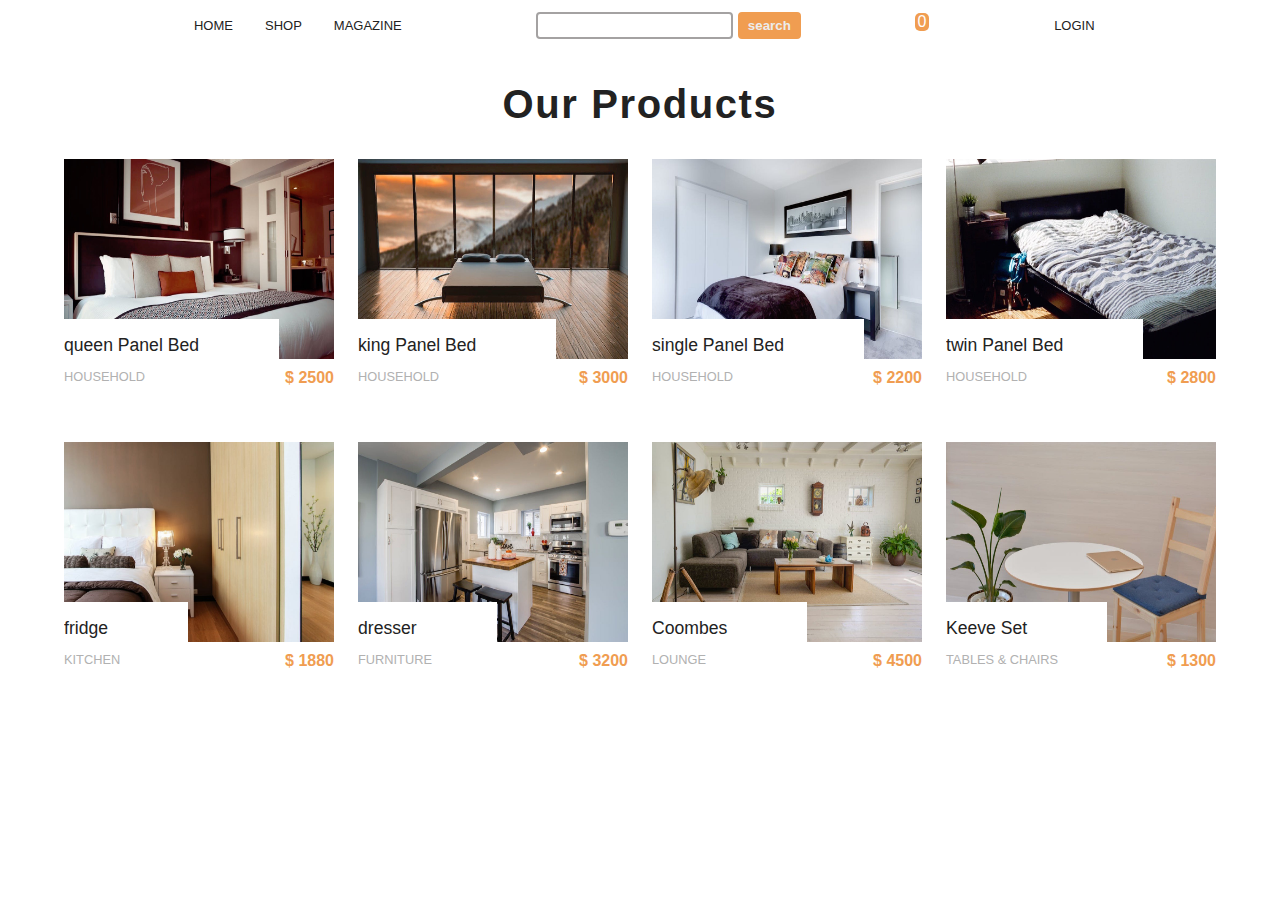
==== Housing-Products/index.html @ 1217d070 "Add files via upload" ====
<!DOCTYPE html>
<html lang="en">
  <head>
    <meta charset="UTF-8" />
    <meta name="viewport" content="width=device-width, initial-scale=1.0" />
    <link rel="stylesheet" href="./style.css" />
    <!-- <link
      rel="stylesheet"
      href="https://use.fontawesome.com/releases/v5.6.1/css/all.css"
      integrity="sha384-gfdkjb5BdAXd+lj+gudLWI+BXq4IuLW5IT+brZEZsLFm++aCMlF1V92rMkPaX4PP"
      crossorigin="anonymous"
    /> -->

    <link rel="stylesheet" href="https://cdnjs.cloudflare.com/ajax/libs/font-awesome/6.1.1/css/all.min.css" integrity="sha512-KfkfwYDsLkIlwQp6LFnl8zNdLGxu9YAA1QvwINks4PhcElQSvqcyVLLD9aMhXd13uQjoXtEKNosOWaZqXgel0g==" crossorigin="anonymous" referrerpolicy="no-referrer" />
    <title>House Needs</title>
  </head>
  <body>
    <nav class="navbar">
      <div class="navbar-center">
            <span class="nav-icon">
                <i class="fas fa-bars"></i>
            </span>
            <ul>
                <li><a href="#Home">HOME</a></li>
                <li><a href="#Shop">SHOP</a></li>
                <li><a href="#Magazine">MAGAZINE</a></li>
            </ul>
            <div class="searchbar">
                <span><i class="fa-solid fa-magnifying-glass"></i></span>
                <input type="text">
                
                <button class="search">search</button>
            </div>
            <div class="cart-btn">
                <span ><i class="fas fa-cart-plus"></i></span></li>
                <div class="cart-items">0</div>
            </div>
            <a id="myBtn" class="login-link">LOGIN</a>
      </div>
    </nav>

    <section class="products">
        <div class="section-title">
            <h2>our products</h2>
        </div>
        <div class="products-center">
            <!-- product -->
            
        </div>
    </section>

    <!-- cart -->
    <div class="cart-overlay">
        <div class="cart">
            <span class="close-cart">
                <i class="fas fa-window-close"></i>
            </span>
            <h2>Your Cart</h2>
            <div class="cart-content">
                <!-- cart-item -->
            </div>
            <div class="cart-footer">
                <h3>Your Total: $ <span class="cart-total">0</span></h3>
                <button class="btn-buy">Buy</button>
                <div class="clear">
                    <button class="btn-clear">Clear Cart</button>
                </div>
            </div>
            
        </div>
    </div>

    <!-- Login Model -->
    <div class="login-modal">
        <div class="modal-content">
            <span class="close-modal"> <i class="fas fa-window-close"></i></span>
            <form action="" class="login">
                <label for="name">Username</label>
    
                <input type="text" name="name" id="name">
            
                <label for="password">Password</label>
        
                <input type="password" name="" id="password">
            
                <input type="submit">
            </form>
        </div>
    </div>

    <!-- Buy Modal -->
    <div class="buy-modal">
        <div class="buy-modal-content">
            <span class="close-buy-modal"> <i class="fas fa-window-close"></i></span>
            <h3>Here is your order summary</h3>
            <div class="buy-content">
                <!-- add cart content here -->
            </div>

            <div class="cart-footer">
                <h3>Your Total: $ <span class="total-Buy-Price">0</span></h3>
            </div>
            <br>
            <h3>Thank you for shopping with us !</h3>
        </div>
    </div>


    <script src="./script.js"></script>
  </body>
</html>
---- Housing-Products/style.css ----
@import url("https://fonts.googleapis.com/css?family=Lato:400,700");

:root {
  --rootblack: #222222;
  --rootwhite: #ffffff;
  --rootgrey: #ececec;
  --primarycolor: #f09d51;
  --rootspacing: 0.1rem;
  --mainTransition: all 0.3s linear;
}

* {
  margin: 0;
  padding: 0;
  box-sizing: border-box;
}

body {
  color: var(--rootblack);
  background: var(--rootwhite);
  font-family: "Source Sans Pro", Helvetica, Arial, sans-serif;
}

a {
  color: var(--rootblack);
  text-decoration: none;
  padding: 0 1rem;
  font-size: small;
}

/* navbar */
.navbar {
  position: sticky;
  top: 0;
  height: 50px;
  width: 100%;
  background: var(--rootwhite);
  display: flex;
  z-index: 1;
  align-items: center;
}

.navbar ul {
  display: flex;
  float: left;
  list-style: none;
  font-size: small;
}
.navbar ul span {
  font-size: medium;
}

.navbar-center {
  display: flex;
  align-items: center;
  width: 100%;
  max-width: 1170px;
  justify-content: space-around;
}
.nav-icon {
  font-size: 1.5rem;
}
.cart-btn {
  position: relative;
  cursor: pointer;
}
.cart-items {
  position: absolute;
  top: -12px;
  right: -10px;
  background: var(--primarycolor);
  color: var(--rootwhite);
  border-radius: 5px;
  padding: 0 3px;
}

/*End navbar */

/* products */
.products {
  padding: 2rem 0;
}

.section-title h2 {
  text-align: center;
  font-size: 2.5rem;
  margin-bottom: 2rem;
  text-transform: capitalize;
  letter-spacing: var(--rootspacing);
}
.products-center {
  width: 90vw;
  margin: 0 auto;
  max-width: 1170px;
  display: grid;
  grid-template-columns: repeat(auto-fit, minmax(260px, 1fr));
  grid-column-gap: 1.5rem;
  grid-row-gap: 2 rem;
}
.img-container {
  position: relative;
  overflow: hidden;
}
.product-img {
  display: block;
  width: 100%;
  min-height: 200px;
  transition: var(--mainTransition);
}
.bag-btn {
  position: absolute;
  top: 10%;
  right: 0;
  background: var(--primarycolor);
  font-weight: bold;
  text-transform: uppercase;
  padding: 0.75rem 0.5rem;
  border: none;
  cursor: pointer;
  transform: translateX(101%);
  letter-spacing: var(--rootspacing);
  transition: var(--mainTransition);
  border-radius: 3px;
}

.fa-shopping-cart {
  margin-right: 5px;
}

.bag-btn:hover {
  color: var(--rootwhite);
}
.img-container:hover .bag-btn {
  transform: translateX(0);
}
.img-container:hover .product-img {
  opacity: 0.5;
}
.product p {
  text-transform: capitalize;
  position: absolute;
  padding: 1rem 5rem 1rem 0rem;
  font-size: 1.1rem;
  top: 80%;
  left: 0;
  background: var(--rootwhite);
}

.light {
  text-transform: uppercase;
  float: left;
  margin: 10px 0;
  font-weight: lighter;
  font-size: 0.8rem;
  color: #b1b1b1;
}
.price {
  color: var(--primarycolor);
  margin-top: 10px;
  float: right;
}

.star {
  clear: both;
  /* padding: 10px 0; */
  margin-bottom: 3rem;
}

/* cart */
.cart-overlay {
  position: fixed;
  top: 0;
  right: 0;
  height: 100%;
  width: 100%;
  z-index: 2;
  background: rgb(254, 157, 81, 0.5);
  transition: var(--mainTransition);
  visibility: hidden;
}
.cart {
  position: fixed;
  top: 0;
  right: 0;
  height: 100%;
  width: 100%;
  z-index: 3;
  background: rgb(231, 226, 221);
  transition: var(--mainTransition);
  overflow: scroll;
  padding: 1.5rem;
  transform: translateX(100%);
}

.show-cart {
  visibility: visible;
}
.transparentbg {
  transform: translateX(0);
}

@media screen and (min-width: 768px) {
  .cart {
    width: 30vw;
    min-width: 350px;
  }
}

.cart h2 {
  text-transform: capitalize;
  text-align: center;
  letter-spacing: var(--rootspacing);
  margin-bottom: 2rem;
}

.cart-item {
  display: grid;
  align-items: center;
  grid-template-columns: auto 1fr auto;
  grid-column-gap: 2rem;
  grid-row-gap: 1.5rem;
  margin: 1.5rem 0rem;
}

.close-cart {
  font-size: 1.7rem;
  cursor: pointer;
}
.cart-item img {
  height: 75px;
  width: 75px;
}
.cart-item h4 {
  letter-spacing: var(--rootspacing);
}

.cart-item h5 {
  letter-spacing: var(--rootspacing);
  margin: 0.5rem 0;
}
.remove-item {
  color: grey;
  cursor: pointer;
  border: 1px solid rgb(97, 93, 93);
  padding: 0.125rem 0.25rem;
  margin-left: -0.25rem;
  border-radius: 0.25rem;
}
.addremove {
  font-size: 1.2rem;
}
.itemNo {
  text-align: center;
}
.fa-plus-circle,
.fa-minus-circle {
  color: var(--primarycolor);
}

.cart-footer {
  text-align: center;
  margin-top: 2rem;
  letter-spacing: var(--rootspacing);
}
.cart-footer h3 {
  text-transform: capitalize;
  margin-bottom: 2rem;
}
.clear {
  margin-top: 1rem;
}
.btn-clear,
.btn-buy {
  text-transform: uppercase;
  font-size: 1.1rem;
  background-color: var(--primarycolor);
  padding: 0.5rem 1rem;
  border: none;
  letter-spacing: var(--rootspacing);
  border-radius: 5px;
  color: var(--rootwhite);
}
.btn-clear:hover,
.btn-buy:hover {
  background: #222222;
  color: var(--primarycolor);
}

.login-modal {
  display: none; /* Hidden by default */
  position: fixed; /* Stay in place */
  z-index: 1; /* Sit on top */
  padding-top: 100px; /* Location of the box */
  left: 0;
  top: 0;
  width: 100%; /* Full width */
  height: 100%; /* Full height */
  overflow: auto; /* Enable scroll if needed */
  background-color: rgb(0, 0, 0); /* Fallback color */
  background-color: rgba(0, 0, 0, 0.4); /* Black w/ opacity */
}

.buy-modal {
  display: none; /* Hidden by default */
  position: fixed; /* Stay in place */
  z-index: 2; /* Sit on top */
  padding-top: 16rem; /* Location of the box */
  left: 0;
  top: 0;
  width: 100%; /* Full width */
  height: 100%; /* Full height */
  overflow: auto; /* Enable scroll if needed */
  background-color: rgb(0, 0, 0); /* Fallback color */
  background-color: rgba(0, 0, 0, 0.4); /* Black w/ opacity */
}

/* Modal Content */
.modal-content {
  background-color: #fefefe;
  margin: auto;
  padding: 0.75rem;
  border: 1px solid var(--primarycolor);
  border-radius: 0.25rem;
  display: flex;
  flex-direction: column;
  align-items: center;
  width: 60%;
  padding-bottom: 3rem;
}

.buy-modal-content {
  background-color: #fefefe;
  margin: auto;
  padding: 0.75rem;
  border: 1px solid rgb(189, 180, 180);
  border-radius: 0.25rem;
  display: flex;
  flex-direction: column;
  align-items: center;
  width: 60%;
  padding-bottom: 3rem;
}

/* The Close Button */
.close-modal,
.close-buy-modal {
  color: #aaaaaa;
  align-self: flex-end;
  font-size: 2rem;
  font-weight: bold;
}

.close-modal:hover,
.close-modal:focus,
.close-buy-modal:hover,
.close-buy-modal:focus {
  color: #000;
  cursor: pointer;
}

input {
  padding: 0.25rem 0.5rem;
  border: 0.125rem solid rgb(164, 162, 162);
  border-radius: 0.25rem;
}

input:focus {
  outline: none;
  border: 0.125rem solid var(--primarycolor);
}

.login {
  display: flex;
  flex-direction: column;
  justify-content: center;
  align-items: center;
  gap: 0.5rem;
}

.login-link:hover {
  cursor: pointer;
}
.search {
  padding: 0.25rem 0.5rem;
  border: 0.125rem solid var(--primarycolor);
  border-radius: 0.25rem;
  color: var(--rootgrey);
  background: var(--primarycolor);
  cursor: pointer;
  font-weight: bold;
}
.fa-magnifying-glass {
  position: absolute;
  padding: 0.4rem 0.25rem 0.4rem 0.5rem;
}
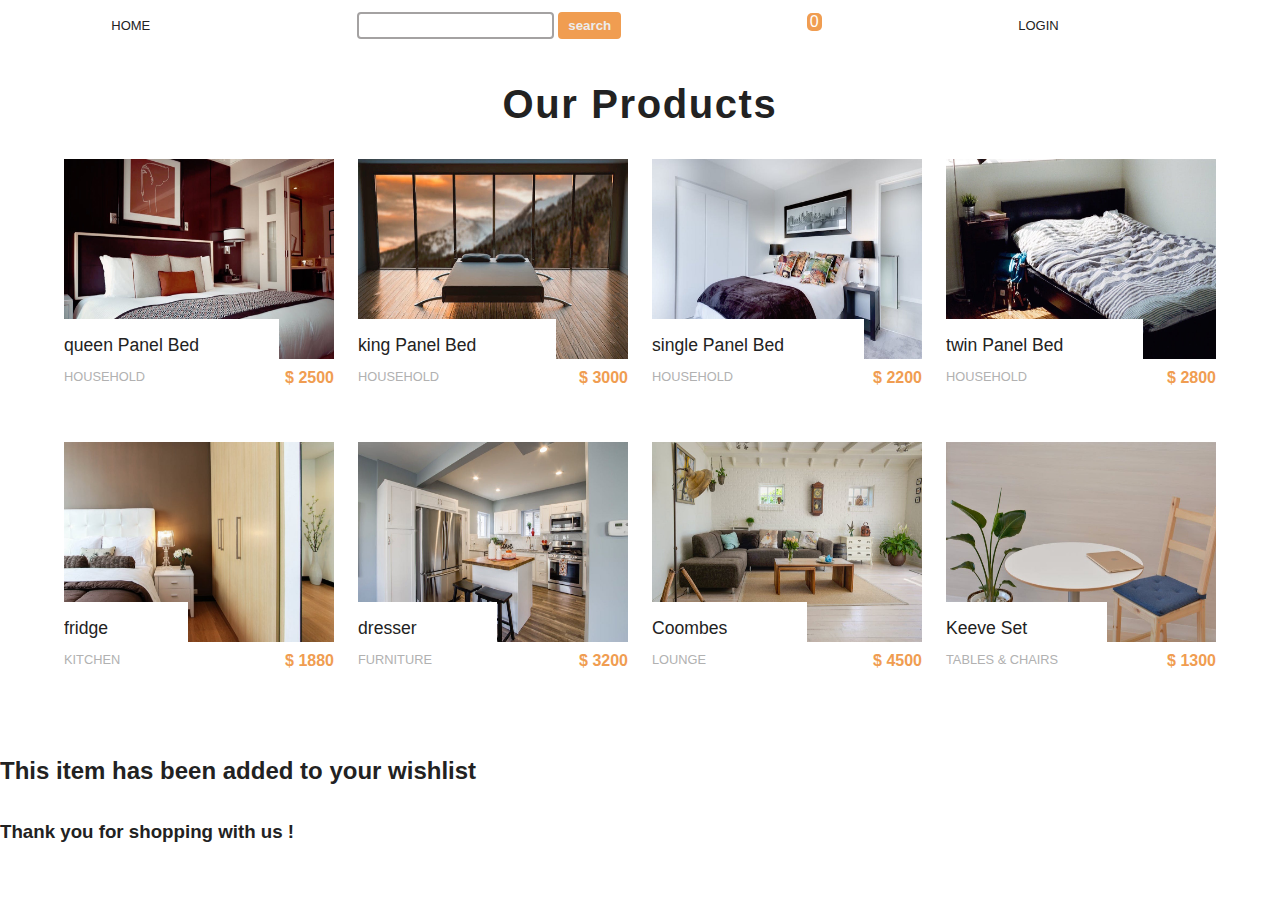
==== commit 01302413: "Update index.html" ====
--- a/Housing-Products/index.html
+++ b/Housing-Products/index.html
@@ -4,26 +4,27 @@
     <meta charset="UTF-8" />
     <meta name="viewport" content="width=device-width, initial-scale=1.0" />
     <link rel="stylesheet" href="./style.css" />
+    <link rel="stylesheet" href="./loginstyle.css">
     <!-- <link
       rel="stylesheet"
       href="https://use.fontawesome.com/releases/v5.6.1/css/all.css"
       integrity="sha384-gfdkjb5BdAXd+lj+gudLWI+BXq4IuLW5IT+brZEZsLFm++aCMlF1V92rMkPaX4PP"
       crossorigin="anonymous"
     /> -->
-
+    <meta name="google-signin-client_id" content="477347281078-p9946dfca775narb7imonafslsm4p1d5.apps.googleusercontent.com">
     <link rel="stylesheet" href="https://cdnjs.cloudflare.com/ajax/libs/font-awesome/6.1.1/css/all.min.css" integrity="sha512-KfkfwYDsLkIlwQp6LFnl8zNdLGxu9YAA1QvwINks4PhcElQSvqcyVLLD9aMhXd13uQjoXtEKNosOWaZqXgel0g==" crossorigin="anonymous" referrerpolicy="no-referrer" />
     <title>House Needs</title>
   </head>
   <body>
     <nav class="navbar">
       <div class="navbar-center">
-            <span class="nav-icon">
+            <!--<span class="nav-icon">
                 <i class="fas fa-bars"></i>
-            </span>
+            </span>-->
             <ul>
-                <li><a href="#Home">HOME</a></li>
-                <li><a href="#Shop">SHOP</a></li>
-                <li><a href="#Magazine">MAGAZINE</a></li>
+                <li class="home"><a href="#Home">HOME</a></li>
+                <!--<li><a href="#Shop">SHOP</a></li>
+                <li><a href="#Magazine">MAGAZINE</a></li>-->
             </ul>
             <div class="searchbar">
                 <span><i class="fa-solid fa-magnifying-glass"></i></span>
@@ -43,8 +44,24 @@
         <div class="section-title">
             <h2>our products</h2>
         </div>
+       <!-- <article class="product">
+            <div class="img-container">
+                <img src="./images/product-1.jpeg" alt="product" class="product-img">
+                <button class="bag-btn" data-id="1">
+                    <i class="fa-solid fa-shopping-cart"></i>
+                    add to the cart
+                </button>
+                <br />
+                <button class="wish-btn" data-id="1">
+                    <i class="fa-solid fa-heart"></i>
+                    add to wishlist
+                </button>
+            </div>
+        </article>
+    -->
         <div class="products-center">
             <!-- product -->
+           
             
         </div>
     </section>
@@ -76,14 +93,20 @@
             <span class="close-modal"> <i class="fas fa-window-close"></i></span>
             <form action="" class="login">
                 <label for="name">Username</label>
-    
-                <input type="text" name="name" id="name">
+                <input type="text" name="name" id="name" placeholder="username">
             
                 <label for="password">Password</label>
-        
-                <input type="password" name="" id="password">
-            
-                <input type="submit">
+                <input type="password" name="" id="password" placeholder="passsword">
+            <button type="submit"class="lgbtn">Login</button>
+            <hr/> <hr/>
+            <div class="g-signin2" data-onsuccess="onSignIn"></div>
+            <!--<div class="data">
+                <p>Name</p>
+                <p id="alert alert-sucess"></p>
+                <p>Profile Pic</p>
+
+            </div>
+        -->
             </form>
         </div>
     </div>
@@ -104,8 +127,28 @@
             <h3>Thank you for shopping with us !</h3>
         </div>
     </div>
+<!-- wishlist modal-->
+<div class="wishcard">
+    <div class="card">
+        <span class="closewish">
+            <i class="fas fa-window-close"></i>
+        </span>
+        <h2>This item has been added to your wishlist</h2>
+        <br/>
+        <br/>
+        <h3>Thank you for shopping with us !</h3>
+    </div>
+    
+    </div>
+
+    <script src="./script.js"></script>
+
+    <script src="https://apis.google.com/js/platform.js" async defer></script>
+    <script src="https://cdn.jsdelivr.net/npm/bootstrap@5.0.0/dist/js/bootstrap.bundle.min.js"
+    integrity="sha384-p34f1UUtsS3wqzfto5wAAmdvj+osOnFyQFpp4Ua3gs/ZVWx6oOypYoCJhGGScy+8"
+    crossorigin="anonymous"></script>
+<script src="https://ajax.googleapis.com/ajax/libs/jquery/3.5.1/jquery.min.js"></script>
 
 
-    <script src="./script.js"></script>
   </body>
-</html>+</html>
